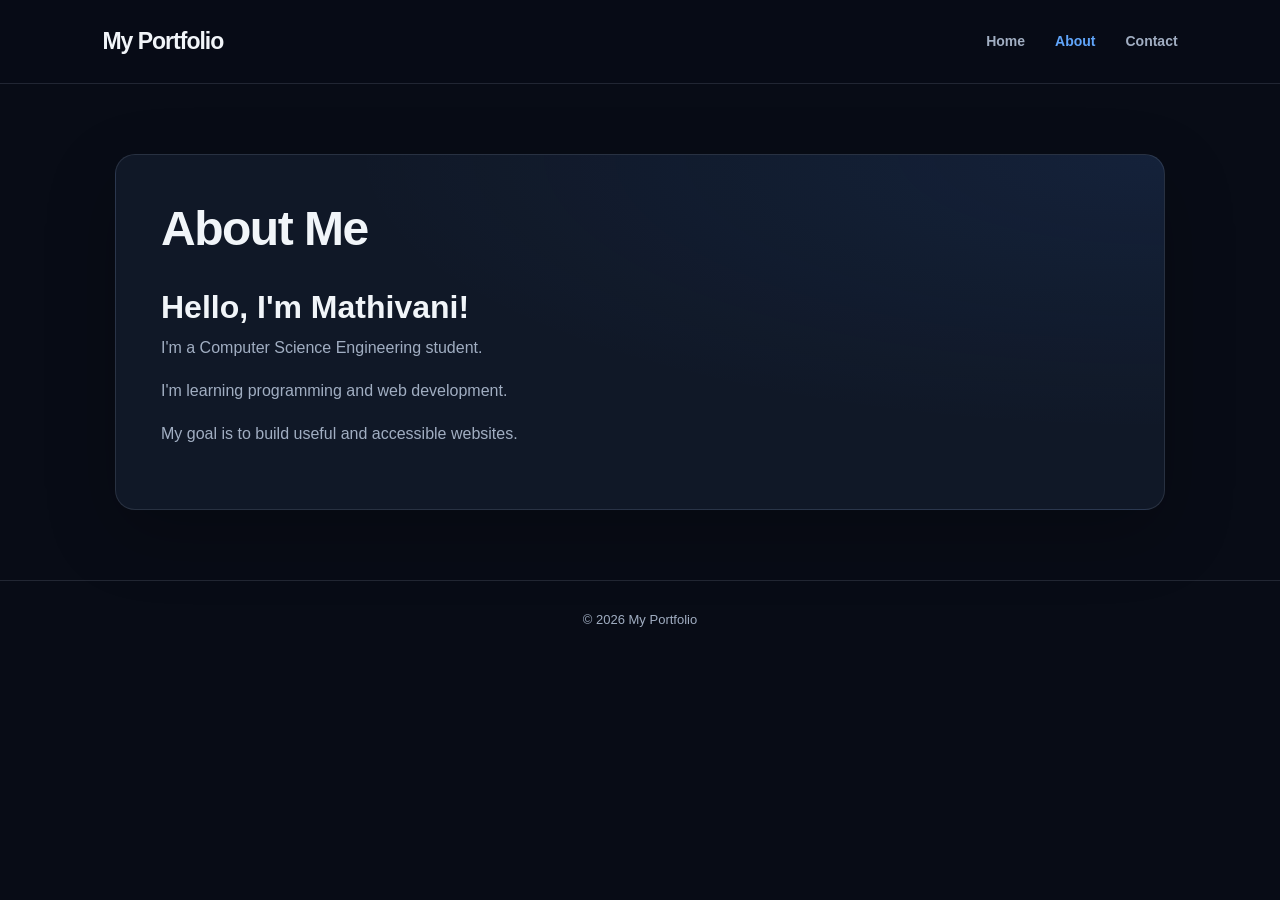
==== index.html @ 6d08d6c0 "Add files via upload" ====
<!DOCTYPE html><html lang="en">
<head>
    <meta charset="UTF-8">
    <meta name="viewport" content="width=device-width, initial-scale=1.0">
    <meta name="description" content="Learn more about me, a CSE student learning programming and web development.">
    <link rel="stylesheet" href="style.css">
    <title>About Me | My Portfolio</title>
</head>
<body>
    <a href="#main">Skip to main content</a><header>
    <h1>My Portfolio</h1>
    <nav aria-label="Main navigation">
        <a href="index.html">Home</a>
        <a href="about.html" aria-current="page">About</a>
        <a href="contact.html">Contact</a>
    </nav>
</header>

<main id="main">
    <h2>About Me</h2>
    <h1>Hello, I'm Mathivani!</h1>
    <p>I'm a Computer Science Engineering student.</p>
    <p>I'm learning programming and web development.</p>
    <p>My goal is to build useful and accessible websites.</p>
</main>

<footer>
    <p>&copy; 2026 My Portfolio</p>
</footer>

</body>
</html>
---- style.css ----
/* ===== GLOBAL STYLES ===== */
* {
    margin: 0;
    padding: 0;
    box-sizing: border-box;
}

:root {
    --background: #080c16;
    --surface: #101827;
    --surface-light: #172235;
    --accent: #60a5fa;
    --text: #f1f5f9;
    --muted: #a1aec2;
    --border: rgba(148, 163, 184, 0.18);
}

html {
    scroll-behavior: smooth;
}

body {
    font-family: "Segoe UI", Arial, sans-serif;
    background: var(--background);
    color: var(--text);
    line-height: 1.7;
    min-height: 100vh;
}

/* ===== ACCESSIBILITY ===== */
a {
    color: inherit;
}

a:focus-visible,
button:focus-visible,
input:focus-visible,
textarea:focus-visible {
    outline: 3px solid var(--accent);
    outline-offset: 4px;
}

body > a:first-child {
    position: absolute;
    top: -100px;
    left: 16px;
    z-index: 100;
    background: var(--accent);
    color: #080c16;
    padding: 10px 16px;
    border-radius: 6px;
}

body > a:first-child:focus {
    top: 12px;
}

/* ===== HEADER & NAVIGATION ===== */
header {
    display: flex;
    justify-content: space-between;
    align-items: center;
    gap: 24px;
    padding: 22px 8%;
    border-bottom: 1px solid var(--border);
    background: rgba(8, 12, 22, 0.96);
}

header h1 {
    font-size: 23px;
    font-weight: 750;
    letter-spacing: -1px;
}

nav {
    display: flex;
    flex-wrap: wrap;
    gap: 30px;
}

nav a {
    text-decoration: none;
    color: var(--muted);
    font-size: 14px;
    font-weight: 600;
    transition: color 0.25s ease;
}

nav a:hover,
nav a:focus-visible,
nav a[aria-current="page"] {
    color: var(--accent);
}

/* ===== MAIN CONTENT ===== */
main {
    width: min(100% - 40px, 1050px);
    margin: 70px auto;
    padding: 45px;
    background:
        radial-gradient(ellipse at top right,
        rgba(59, 130, 246, 0.09), transparent 55%),
        var(--surface);
    border: 1px solid var(--border);
    border-radius: 20px;
    box-shadow: 0 24px 70px rgba(0, 0, 0, 0.22);
}

h2 {
    font-size: clamp(30px, 5vw, 48px);
    line-height: 1.2;
    letter-spacing: -1.5px;
    margin-bottom: 22px;
}

main p {
    color: var(--muted);
    margin-bottom: 16px;
    max-width: 720px;
}

/* ===== HEADINGS & LINKS ===== */
h1,
h2,
h3 {
    overflow-wrap: anywhere;
}

::selection {
    background: var(--accent);
    color: #080c16;
}

/* ===== CONTACT FORM ===== */
form {
    display: flex;
    flex-direction: column;
    gap: 10px;
    margin-top: 28px;
    max-width: 650px;
}

label {
    color: var(--text);
    font-size: 14px;
    font-weight: 600;
    margin-top: 10px;
}

input,
textarea {
    width: 100%;
    padding: 14px 16px;
    background: #0b1220;
    border: 1px solid #2b3a50;
    border-radius: 9px;
    color: var(--text);
    font: inherit;
    transition: border-color 0.2s ease,
                box-shadow 0.2s ease;
}

input::placeholder,
textarea::placeholder {
    color: #8795aa;
}

input:focus,
textarea:focus {
    border-color: var(--accent);
    box-shadow: 0 0 0 3px rgba(96, 165, 250, 0.12);
    outline: none;
}

textarea {
    min-height: 150px;
    resize: vertical;
}

/* ===== BUTTON ===== */
button {
    align-self: flex-start;
    margin-top: 12px;
    padding: 13px 24px;
    border: 1px solid var(--accent);
    border-radius: 9px;
    background: var(--accent);
    color: #08111f;
    font: inherit;
    font-weight: 700;
    cursor: pointer;
    transition: transform 0.2s ease,
                background 0.2s ease;
}

button:hover {
    background: #93c5fd;
    transform: translateY(-2px);
}

/* ===== FOOTER ===== */
footer {
    text-align: center;
    padding: 28px 20px;
    color: var(--muted);
    font-size: 13px;
    border-top: 1px solid var(--border);
}

/* ===== RESPONSIVE DESIGN ===== */
@media (max-width: 650px) {
    header {
        flex-direction: column;
        text-align: center;
        padding: 22px 18px;
    }

    nav {
        justify-content: center;
        gap: 18px;
    }

    main {
        width: calc(100% - 28px);
        margin: 28px auto;
        padding: 25px 20px;
        border-radius: 14px;
    }

    h2 {
        font-size: 32px;
    }

    button {
        width: 100%;
    }
}

/* Respect reduced-motion preferences */
@media (prefers-reduced-motion: reduce) {
    html {
        scroll-behavior: auto;
    }

    *,
    *::before,
    *::after {
        transition-duration: 0.01ms !important;
        animation-duration: 0.01ms !important;
    }
}
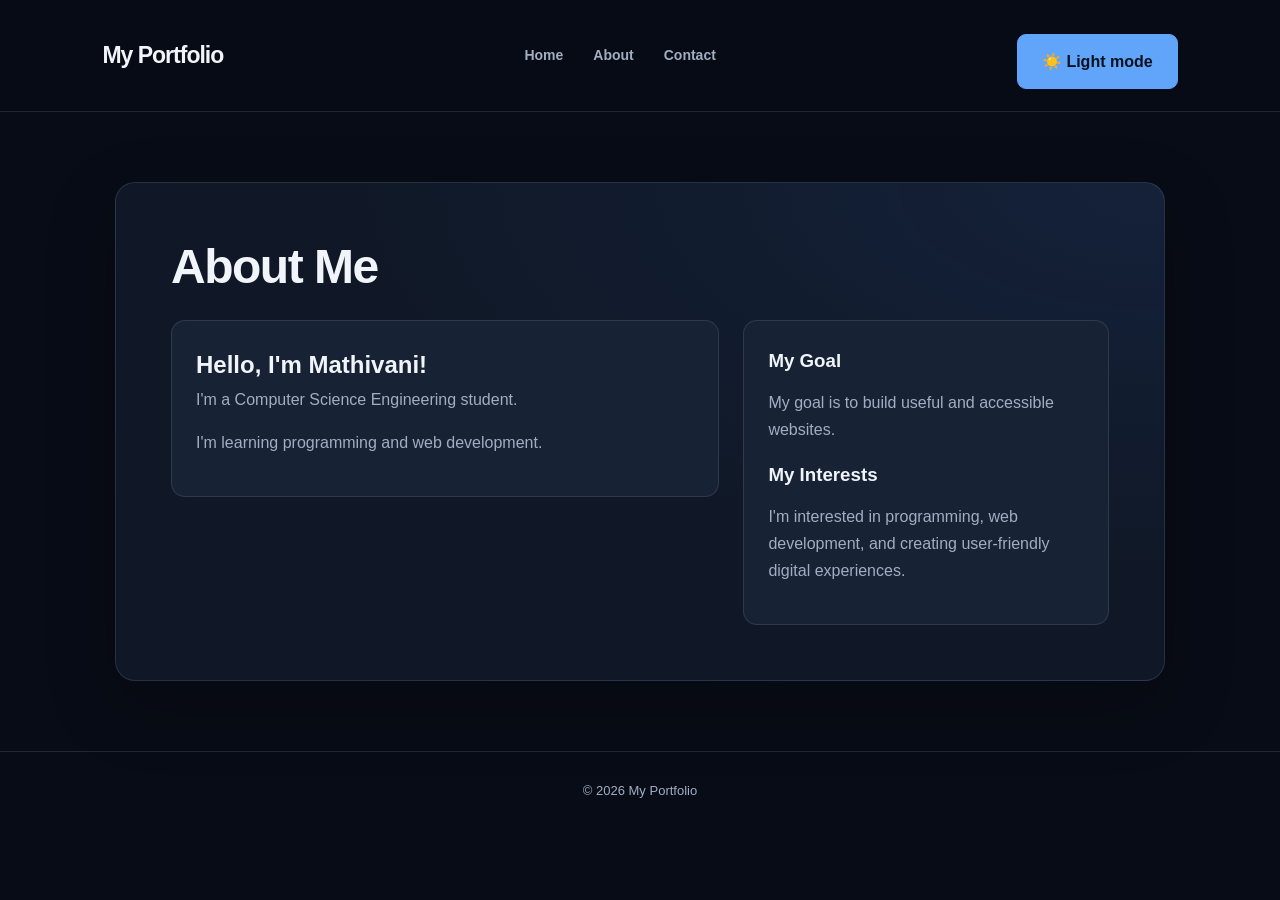
==== commit 2ef70cf5: "Update index.html" ====
--- a/index.html
+++ b/index.html
@@ -11,22 +11,69 @@
     <h1>My Portfolio</h1>
     <nav aria-label="Main navigation">
         <a href="index.html">Home</a>
-        <a href="about.html" aria-current="page">About</a>
+        <a href="about.html">About</a>
         <a href="contact.html">Contact</a>
     </nav>
+
+    <button
+    id="theme-toggle"
+    type="button"
+    aria-pressed="false"
+    aria-label="Switch to light theme">
+    ☀️ Light mode
+</button>
 </header>
 
-<main id="main">
-    <h2>About Me</h2>
-    <h1>Hello, I'm Mathivani!</h1>
-    <p>I'm a Computer Science Engineering student.</p>
-    <p>I'm learning programming and web development.</p>
-    <p>My goal is to build useful and accessible websites.</p>
+
+<main id="main" class="about-layout">
+    <h2 class="page-title">About Me</h2>
+
+    <section class="about-intro">
+        <h1>Hello, I'm Mathivani!</h1>
+        <p>I'm a Computer Science Engineering student.</p>
+        <p>I'm learning programming and web development.</p>
+    </section>
+
+    <section class="about-goals">
+        <h3>My Goal</h3>
+        <p>My goal is to build useful and accessible websites.</p>
+
+        <h3>My Interests</h3>
+        <p>I'm interested in programming, web development,
+        and creating user-friendly digital experiences.</p>
+    </section>
 </main>
+
 
 <footer>
     <p>&copy; 2026 My Portfolio</p>
 </footer>
 
+<script>
+    const themeToggle = document.getElementById("theme-toggle");
+
+    themeToggle.addEventListener("click", () => {
+        const isLight =
+            document.documentElement.getAttribute("data-theme") === "light";
+
+        if (isLight) {
+            document.documentElement.removeAttribute("data-theme");
+        } else {
+            document.documentElement.setAttribute("data-theme", "light");
+        }
+
+        themeToggle.textContent = isLight
+            ? "☀️ Light mode"
+            : "🌙 Dark mode";
+
+        themeToggle.setAttribute("aria-pressed", String(!isLight));
+
+        themeToggle.setAttribute(
+            "aria-label",
+            isLight ? "Switch to light theme" : "Switch to dark theme"
+        );
+    });
+</script>
+
 </body>
 </html>
--- a/style.css
+++ b/style.css
@@ -5,7 +5,9 @@
     box-sizing: border-box;
 }
 
+
 :root {
+    color-scheme: dark;
     --background: #080c16;
     --surface: #101827;
     --surface-light: #172235;
@@ -13,7 +15,28 @@
     --text: #f1f5f9;
     --muted: #a1aec2;
     --border: rgba(148, 163, 184, 0.18);
-}
+    --header-bg: rgba(8, 12, 22, 0.96);
+    --input-bg: #0b1220;
+    --input-border: #2b3a50;
+    --shadow: 0 24px 70px rgba(0, 0, 0, 0.22);
+}
+
+[data-theme="light"] {
+    color-scheme: light;
+    --background: #f4f7fc;
+    --surface: #ffffff;
+    --surface-light: #eaf0fb;
+    --accent: #4338ca;
+    --text: #172033;
+    --muted: #536178;
+    --border: #dbe2ee;
+    --header-bg: rgba(255, 255, 255, 0.96);
+    --input-bg: #ffffff;
+    --input-border: #cbd5e1;
+    --shadow: 0 24px 70px rgba(35, 50, 80, 0.10);
+}
+
+
 
 html {
     scroll-behavior: smooth;
@@ -63,7 +86,7 @@
     gap: 24px;
     padding: 22px 8%;
     border-bottom: 1px solid var(--border);
-    background: rgba(8, 12, 22, 0.96);
+    background: var(--header-bg);
 }
 
 header h1 {
@@ -103,7 +126,7 @@
         var(--surface);
     border: 1px solid var(--border);
     border-radius: 20px;
-    box-shadow: 0 24px 70px rgba(0, 0, 0, 0.22);
+    box-shadow: var(--shadow);
 }
 
 h2 {
@@ -151,8 +174,8 @@
 textarea {
     width: 100%;
     padding: 14px 16px;
-    background: #0b1220;
-    border: 1px solid #2b3a50;
+    background: var(--input-bg);
+border: 1px solid var(--input-border);
     border-radius: 9px;
     color: var(--text);
     font: inherit;
@@ -248,4 +271,133 @@
         transition-duration: 0.01ms !important;
         animation-duration: 0.01ms !important;
     }
-}+}
+
+/* ===== TASK 2: ADVANCED RESPONSIVE DESIGN ===== */
+
+/* Make layouts adapt smoothly */
+html {
+    scroll-padding-top: 20px;
+}
+
+body {
+    overflow-wrap: break-word;
+}
+
+header,
+main,
+footer {
+    min-width: 0;
+}
+
+/* Tablet screens */
+@media (min-width: 651px) and (max-width: 900px) {
+    header {
+        padding: 22px 5%;
+        gap: 16px;
+    }
+
+    nav {
+        gap: 16px;
+    }
+
+    main {
+        width: calc(100% - 48px);
+        margin: 45px auto;
+        padding: 32px;
+    }
+}
+
+/* Large desktop screens */
+@media (min-width: 1200px) {
+    header {
+        padding-inline: max(8%, calc((100% - 1100px) / 2));
+    }
+
+    main {
+        padding: 55px;
+    }
+}
+
+/* Small mobile screens */
+@media (max-width: 400px) {
+    header {
+        padding: 18px 14px;
+        gap: 16px;
+    }
+
+    header h1 {
+        font-size: 21px;
+    }
+
+    nav {
+        gap: 14px;
+    }
+
+    nav a {
+        font-size: 13px;
+    }
+
+    main {
+        width: calc(100% - 24px);
+        padding: 22px 16px;
+        margin-block: 24px;
+    }
+
+    h2 {
+        font-size: 28px;
+    }
+}
+
+/* Make images and embedded content responsive */
+img,
+video,
+iframe {
+    max-width: 100%;
+}
+
+/* Better touch interaction */
+button,
+nav a {
+    touch-action: manipulation;
+}
+
+/* CSS Grid layout */
+.about-layout {
+    display: grid;
+    grid-template-columns: minmax(0, 1.2fr) minmax(0, 0.8fr);
+    gap: 24px;
+    align-items: start;
+}
+
+.about-layout .page-title {
+    grid-column: 1 / -1;
+    margin-bottom: 0;
+}
+
+.about-layout section {
+    min-width: 0;
+    padding: 24px;
+    background: var(--surface-light);
+    border: 1px solid var(--border);
+    border-radius: 14px;
+}
+
+.about-layout section h3 {
+    margin-bottom: 12px;
+}
+
+@media (max-width: 650px) {
+    .about-layout {
+        grid-template-columns: minmax(0, 1fr);
+        gap: 16px;
+    }
+
+    .about-layout .page-title {
+        grid-column: auto;
+    }
+
+    .about-layout section {
+        padding: 20px;
+    }
+}
